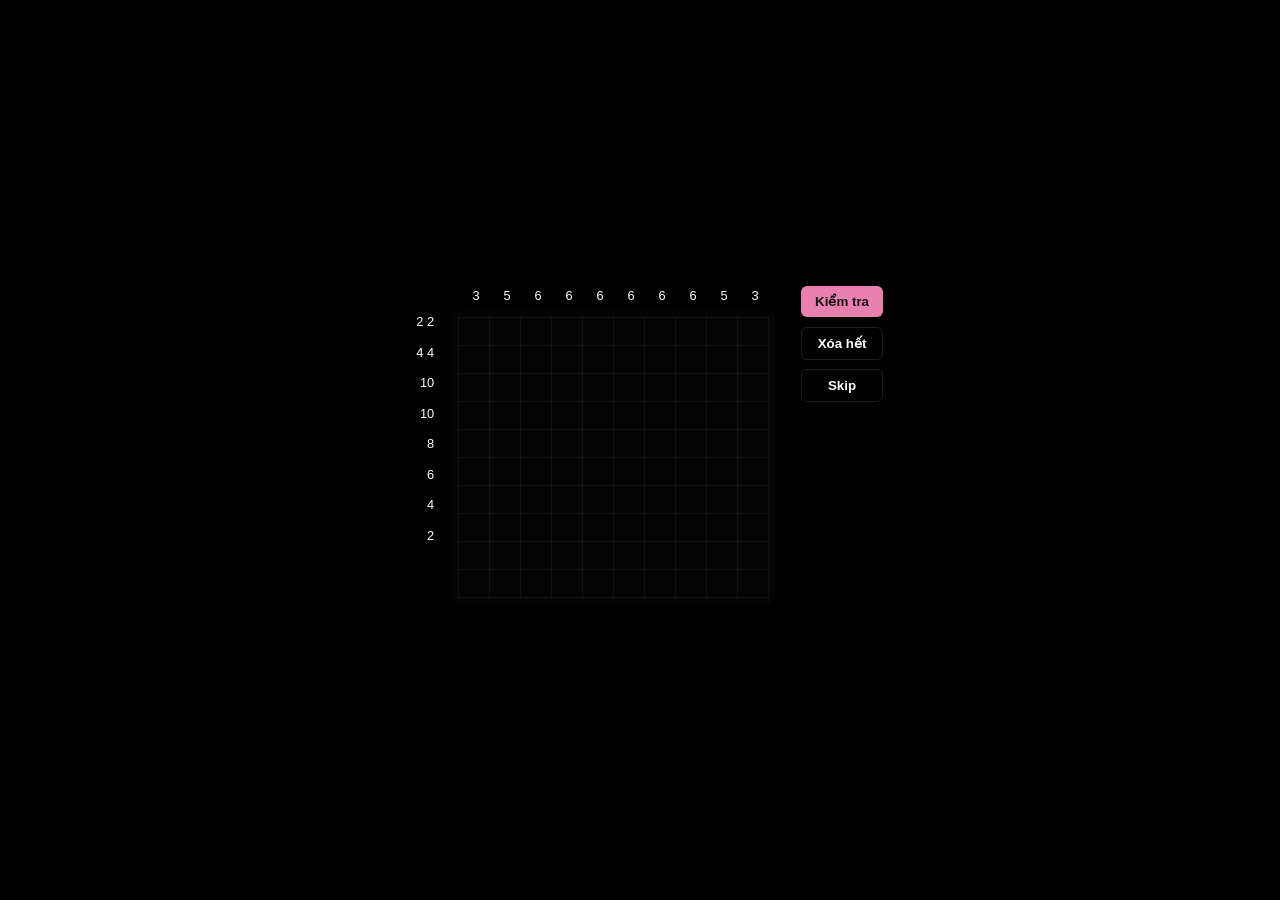
==== chi/index.html @ 555a5ee9 "Update index.html" ====
<!DOCTYPE HTML PUBLIC "-//W3C//DTD HTML 4.0 Transitional//EN">
<HTML>
 <HEAD>
  <TITLE> Nonogram </TITLE>
  <META NAME="Generator" CONTENT="EditPlus">
  <META NAME="Author" CONTENT="">
  <META NAME="Keywords" CONTENT="">
  <META NAME="Description" CONTENT="">
  <!-- Nice script/font for the revealed letter -->
  <link href="https://fonts.googleapis.com/css2?family=Great+Vibes&family=Playfair+Display:wght@400;700&display=swap" rel="stylesheet">
  <style>
  /* --- Page layout --- */
  html, body {
    height: 100%;
    padding: 0;
    margin: 0;
    background: #000;
    font-family: "Helvetica Neue", Helvetica, Arial, sans-serif;
    color: #fff;
  }
  /* faint running background (slideshow) */
  #slideshow {
    position: fixed;
    inset: 0;
    z-index: 0;
    overflow: hidden;
    opacity: 0.12; /* faint — change to taste */
    pointer-events: none;
    background-size: cover;
    background-position: center;
    transition: background-image 1s ease-in-out;
    filter: blur(1px) saturate(90%);
  }

  /* your existing canvas */
  canvas#pinkboard {
    position: fixed;
    width: 100%;
    height: 100%;
    z-index: 1;
  }

  /* main app container, hidden until puzzle solved */
  #main {
    position: relative;
    z-index: 2;
    width: 100%;
    height: 100%;
    display: none; /* shown only after puzzle solved */
    align-items: center;
    justify-content: center;
  }

  /* content box inside main area */
  .content {
    position: relative;
    margin: 2rem auto;
    padding: 1.5rem;
    max-width: 800px;
    background: rgba(0,0,0,0.4);
    border-radius: 12px;
    box-shadow: 0 6px 30px rgba(0,0,0,0.6);
    backdrop-filter: blur(4px);
    text-align: center;
  }

  .content h1 {
    font-family: "Playfair Display", serif;
    margin: 0 0 1rem 0;
    font-size: 2rem;
    letter-spacing: 0.02em;
  }

  /* letter modal */
  .modal {
    position: fixed;
    inset: 0;
    display: none;
    z-index: 10;
    align-items: center;
    justify-content: center;
    background: rgba(0,0,0,0.6);
  }
  .modal .letter-box {
    background: rgba(255,255,255,0.96);
    color: #111;
    padding: 2rem;
    border-radius: 12px;
    max-width: 80%;
    box-shadow: 0 10px 40px rgba(0,0,0,0.6);
    transform: translateY(-5px);
  }
  .modal .letter-box .letter-text {
    font-family: "Great Vibes", cursive;
    font-size: 2rem;
    line-height: 1;
    text-align: center;
    color: #c22;
  }
  .modal .close {
    margin-top: 1rem;
    display:inline-block;
    padding: 0.5rem 1rem;
    background:#111;
    color:#fff;
    border-radius:6px;
    cursor:pointer;
  }

  /* puzzle overlay */
  #puzzleOverlay {
    position: fixed;
    inset: 0;
    z-index: 5;
    display: flex;
    align-items: center;
    justify-content: center;
    background: #000;
    padding: 2rem;
  }
  .puzzle {
    display: flex;
    gap: 1rem;
    align-items: flex-start;
    color: #fff;
    user-select: none;
  }
  .puzzle .clues-top {
    display: grid;
    grid-template-columns: repeat(var(--cols), 31px);
    gap: 0;
    font-size: 0.8rem;
    text-align: center;
    margin-left: 5em;
  }
  
  .puzzle .clues-left {
    display: grid;
    grid-template-rows: repeat(var(--rows), 28px);
    gap: 2.5px;
    font-size: 0.8rem;
    text-align: right;
    padding-right: 6px;
    min-width: 3.4em;
  }
  .grid-wrap {
    background: rgba(255,255,255,0.02);
    padding: 6px;
    border-radius: 8px;
  }
  table.nonogram {
    border-collapse: collapse;
    background: rgba(0,0,0,0.2);
  }
  table.nonogram td {
    width: 28px;
    height: 28px;
    border: 1px solid rgba(255,255,255,0.06);
    cursor: pointer;
    transition: background 0.12s, transform 0.06s;
    vertical-align: middle;
    text-align:center;
  }
  table.nonogram td.empty { background: transparent; }
  table.nonogram td.filled { background: #ea80b0; box-shadow: inset 0 -3px 6px rgba(0,0,0,0.15); }
  table.nonogram td.crossed { background: transparent; color: rgba(255,255,255,0.4); }
  table.nonogram td.crossed::after {
    content: '✕';
    font-size: 14px;
    display: inline-block;
  }
  .puzzle-controls {
    display:flex;
    flex-direction:column;
    gap:0.6rem;
    margin-left: 0.6rem;
  }
  .btn {
    display:inline-block;
    padding: 0.5rem 0.9rem;
    background:#ea80b0;
    color:#111;
    border-radius:6px;
    font-weight:700;
    cursor:pointer;
    border:none;
  }
  .btn.secondary {
    background: transparent;
    border: 1px solid rgba(255,255,255,0.12);
    color: #fff;
  }
  .hint {
    font-size: 0.9rem;
    color: rgba(255,255,255,0.8);
    max-width: 260px;
  }
  .solved-banner {
    margin-top: 1rem;
    color: #8fffb0;
    font-weight:700;
  }

  /* small responsive */
  @media (max-width:700px) {
    table.nonogram td { width: 22px; height: 22px; }
    .puzzle { gap: 0.6rem; flex-direction: column; align-items: center; }
    .puzzle-controls { flex-direction: row; }
  }
  </style>
 </HEAD>

 <BODY>
  <!-- faint slideshow background (customize images in the script) -->
  <div id="slideshow" aria-hidden="true"></div>

  <!-- your original heart particle canvas (kept and unchanged) -->
  <canvas id="pinkboard"></canvas>

  <!-- puzzle overlay (blocks the main content until solved) -->
  <div id="puzzleOverlay" role="dialog" aria-modal="true">
    <div class="puzzle" id="puzzleArea" aria-label="Nonogram puzzle">
      <div>
        <!-- top clues will be inserted here -->
        <div class="clues-top" id="cluesTop" style="--cols:10"></div>

        <div style="display:flex; align-items:flex-start; gap:6px; margin-top:6px;">
          <div class="clues-left" id="cluesLeft" style="--rows:10"></div>
          <div class="grid-wrap">
            <table class="nonogram" id="nonogramGrid" aria-label="Puzzle grid"></table>
          </div>
        </div>
      </div>

      <div class="puzzle-controls" role="region" aria-label="Puzzle controls">
        <button class="btn" id="checkBtn">Kiểm tra</button>
        <button class="btn secondary" id="resetBtn">Xóa hết</button>
        <button class="btn secondary" id="revealBtn">Skip</button>
        <div id="status" class="solved-banner" aria-live="polite"></div>
      </div>
    </div>
  </div>

  <!-- main content (hidden until solved) -->
  <div id="main">
    <div class="content">
      <h1>Chúc em ngày Valentine trắng vui vẻ</h1>
      <p>Người yêu anh chơi game giỏi quá!!! Bấm nút để nhận phần thưởng nha</p>
      <button class="btn" id="showLetterBtn">Phần thưởng</button>
      <!-- <div style="margin-top:1rem;">
        <small style="opacity:0.8">Background images and letter text are customizable in the script comments.</small>
      </div> -->
    </div>
  </div>

  <!-- modal for beautiful letter -->
  <div class="modal" id="letterModal" role="dialog" aria-modal="true" aria-hidden="true">
    <div class="letter-box" role="document">
      <div class="letter-text" id="letterTextNode">...</div>
      <div style="text-align:center">
        <button class="close" id="closeModalBtn">Đóng</button>
      </div>
    </div>
  </div>

  <!-- Existing heart particle script (kept as-is from your original file) -->
  <script>
  /*
   * Settings (kept your settings with small tweak)
   */
  var settings = {
    particles: {
      length:   500,
      duration:   2,
      velocity: 100,
      effect: -0.75,
      size:      30,
    },
  };

  (function(){var b=0;var c=["ms","moz","webkit","o"];for(var a=0;a<c.length&&!window.requestAnimationFrame;++a){window.requestAnimationFrame=window[c[a]+"RequestAnimationFrame"];window.cancelAnimationFrame=window[c[a]+"CancelAnimationFrame"]||window[c[a]+"CancelRequestAnimationFrame"]}if(!window.requestAnimationFrame){window.requestAnimationFrame=function(h,e){var d=new Date().getTime();var f=Math.max(0,16-(d-b));var g=window.setTimeout(function(){h(d+f)},f);b=d+f;return g}}if(!window.cancelAnimationFrame){window.cancelAnimationFrame=function(d){clearTimeout(d)}}}());

  var Point = (function() {
    function Point(x, y) { this.x = (typeof x !== 'undefined') ? x : 0; this.y = (typeof y !== 'undefined') ? y : 0; }
    Point.prototype.clone = function() { return new Point(this.x, this.y); };
    Point.prototype.length = function(length) { if (typeof length == 'undefined') return Math.sqrt(this.x * this.x + this.y * this.y); this.normalize(); this.x *= length; this.y *= length; return this; };
    Point.prototype.normalize = function() { var length = this.length(); this.x /= length; this.y /= length; return this; };
    return Point;
  })();

  var Particle = (function() {
    function Particle() { this.position = new Point(); this.velocity = new Point(); this.acceleration = new Point(); this.age = 0; }
    Particle.prototype.initialize = function(x, y, dx, dy) {
      this.position.x = x; this.position.y = y; this.velocity.x = dx; this.velocity.y = dy;
      this.acceleration.x = dx * settings.particles.effect; this.acceleration.y = dy * settings.particles.effect; this.age = 0;
    };
    Particle.prototype.update = function(deltaTime) {
      this.position.x += this.velocity.x * deltaTime; this.position.y += this.velocity.y * deltaTime;
      this.velocity.x += this.acceleration.x * deltaTime; this.velocity.y += this.acceleration.y * deltaTime;
      this.age += deltaTime;
    };
    Particle.prototype.draw = function(context, image) {
      function ease(t) { return (--t) * t * t + 1; }
      var size = image.width * ease(this.age / settings.particles.duration);
      context.globalAlpha = 1 - this.age / settings.particles.duration;
      context.drawImage(image, this.position.x - size / 2, this.position.y - size / 2, size, size);
    };
    return Particle;
  })();

  var ParticlePool = (function() {
    var particles, firstActive = 0, firstFree = 0, duration = settings.particles.duration;
    function ParticlePool(length) {
      particles = new Array(length);
      for (var i = 0; i < particles.length; i++) particles[i] = new Particle();
    }
    ParticlePool.prototype.add = function(x, y, dx, dy) {
      particles[firstFree].initialize(x, y, dx, dy);
      firstFree++; if (firstFree == particles.length) firstFree = 0;
      if (firstActive == firstFree) firstActive++;
      if (firstActive == particles.length) firstActive = 0;
    };
    ParticlePool.prototype.update = function(deltaTime) {
      var i;
      if (firstActive < firstFree) {
        for (i = firstActive; i < firstFree; i++) particles[i].update(deltaTime);
      }
      if (firstFree < firstActive) {
        for (i = firstActive; i < particles.length; i++) particles[i].update(deltaTime);
        for (i = 0; i < firstFree; i++) particles[i].update(deltaTime);
      }
      while (particles[firstActive].age >= duration && firstActive != firstFree) {
        firstActive++;
        if (firstActive == particles.length) firstActive = 0;
      }
    };
    ParticlePool.prototype.draw = function(context, image) {
      if (firstActive < firstFree) {
        for (i = firstActive; i < firstFree; i++) particles[i].draw(context, image);
      }
      if (firstFree < firstActive) {
        for (i = firstActive; i < particles.length; i++) particles[i].draw(context, image);
        for (i = 0; i < firstFree; i++) particles[i].draw(context, image);
      }
    };
    return ParticlePool;
  })();

  (function(canvas) {
    var context = canvas.getContext('2d'),
        particles = new ParticlePool(settings.particles.length),
        particleRate = settings.particles.length / settings.particles.duration,
        time;

    function pointOnHeart(t) {
      return new Point(
        160 * Math.pow(Math.sin(t), 3),
        130 * Math.cos(t) - 50 * Math.cos(2 * t) - 20 * Math.cos(3 * t) - 10 * Math.cos(4 * t) + 25
      );
    }

    var image = (function() {
      var canvas  = document.createElement('canvas'),
          context = canvas.getContext('2d');
      canvas.width  = settings.particles.size;
      canvas.height = settings.particles.size;
      function to(t) {
        var point = pointOnHeart(t);
        point.x = settings.particles.size / 2 + point.x * settings.particles.size / 350;
        point.y = settings.particles.size / 2 - point.y * settings.particles.size / 350;
        return point;
      }
      context.beginPath();
      var t = -Math.PI;
      var point = to(t);
      context.moveTo(point.x, point.y);
      while (t < Math.PI) {
        t += 0.01;
        point = to(t);
        context.lineTo(point.x, point.y);
      }
      context.closePath();
      context.fillStyle = '#ea80b0';
      context.fill();
      var image = new Image();
      image.src = canvas.toDataURL();
      return image;
    })();

    function render() {
      requestAnimationFrame(render);
      var newTime   = new Date().getTime() / 1000,
          deltaTime = newTime - (time || newTime);
      time = newTime;
      context.clearRect(0, 0, canvas.width, canvas.height);
      var amount = particleRate * deltaTime;
      for (var i = 0; i < amount; i++) {
        var pos = pointOnHeart(Math.PI - 2 * Math.PI * Math.random());
        var dir = pos.clone().length(settings.particles.velocity);
        particles.add(canvas.width / 2 + pos.x, canvas.height / 2 - pos.y, dir.x, -dir.y);
      }
      particles.update(deltaTime);
      particles.draw(context, image);
    }

    function onResize() {
      canvas.width  = canvas.clientWidth;
      canvas.height = canvas.clientHeight;
    }
    window.onresize = onResize;
    setTimeout(function() { onResize(); render(); }, 10);
  })(document.getElementById('pinkboard'));
  </script>

  <!-- Nonogram puzzle + slideshow + UI script -->
  <script>
  /*********************
   * CUSTOMIZATION AREA
   *
   * - Replace strings in slideshowImages with your picture URLs.
   * - Change letterText to whatever you want to reveal.
   * - You can adjust the grid size or pixel-art by editing "solution" below
   *********************/
  var slideshowImages = [
    // Example placeholders — replace with your own images (URLs or data URIs)
    "https://images.unsplash.com/photo-1503264116251-35a269479413?w=1600&q=60&auto=format&fit=crop",
    "https://images.unsplash.com/photo-1495567720989-cebdbdd97913?w=1600&q=60&auto=format&fit=crop",
    "https://images.unsplash.com/photo-1469474968028-56623f02e42e?w=1600&q=60&auto=format&fit=crop"
  ];

  // The text that the letter modal will display — change this to your custom message.
  var letterText = "Gửi người yêu,\n\nĐến đây chắc em biết câu trả lời rùi nhỉ. Sau 22 mùa valentine cô độc, anh đã rất hạnh phúc khi nhận được tấm lòng của em từ những que socola ngon tuyệt. Một tháng vừa qua anh và em tuy xa về khoảng cách, anh lại thấy tâm hồn mình gần nhau hơn. Dù là học, chơi game, xem phim hay thậm chí là trong mơ, hình bóng của em luôn hiện hữu trong tâm trí anh. Anh mong là từ giờ đến tháng 6 bọn mình đều tiếp tục duy trì như vậy nhé! Để rồi lần tới mình gặp nhau, mình sẽ ôm nhau trọn vẹn và trao cho nhau nụ hôn say đắm bù cho những tháng ngày phải xa cách. Anh yêu em nhiều lắm.\n\nĐọc được những dòng này thì chắc em cũng vừa dậy. Vậy anh chúc Chi ăn sáng ngon miệng và đánh pick vui vẻ nha. Lát tầm 2h chiều em ở nhà thì sẽ có bất ngờ tiếp :). Yêu emmmmmmmmmmmmmmmmm";

  /*********************
   * NONOGRAM SOLUTION (10x10)
   * 1 = filled cell, 0 = empty cell
   *
   * This pixel-art forms a simple heart. To change the image,
   * change this array (must be rows × cols).
   *********************/
  var solution = [
    [0,1,1,0,0,0,0,1,1,0],
    [1,1,1,1,0,0,1,1,1,1],
    [1,1,1,1,1,1,1,1,1,1],
    [1,1,1,1,1,1,1,1,1,1],
    [0,1,1,1,1,1,1,1,1,0],
    [0,0,1,1,1,1,1,1,0,0],
    [0,0,0,1,1,1,1,0,0,0],
    [0,0,0,0,1,1,0,0,0,0],
    [0,0,0,0,0,0,0,0,0,0],
    [0,0,0,0,0,0,0,0,0,0]
  ];

  var ROWS = solution.length;
  var COLS = solution[0].length;

  /*********************
   * Generate nonogram clues from 'solution' array
   *********************/
  function computeClues(matrix) {
    var rows = matrix.map(function(row) {
      var runs = [], count = 0;
      row.forEach(function(cell) {
        if (cell) count++; else { if (count>0) { runs.push(count); count=0; } }
      });
      if (count>0) runs.push(count);
      if (runs.length === 0) runs = [0];
      return runs;
    });
    var cols = [];
    for (var c=0;c<COLS;c++) {
      var runs = [], count = 0;
      for (var r=0;r<ROWS;r++) {
        if (matrix[r][c]) count++; else { if (count>0) { runs.push(count); count=0; } }
      }
      if (count>0) runs.push(count);
      if (runs.length === 0) runs = [0];
      cols.push(runs);
    }
    return {rows: rows, cols: cols};
  }

  /*********************
   * Build UI
   *********************/
  var clues = computeClues(solution);
  var cluesTop = document.getElementById('cluesTop');
  var cluesLeft = document.getElementById('cluesLeft');
  var gridTable = document.getElementById('nonogramGrid');
  document.getElementById('cluesTop').style.setProperty('--cols', COLS);
  document.getElementById('cluesLeft').style.setProperty('--rows', ROWS);

  // Render top clues (columns) — show each column's runs as vertical stack
  cluesTop.innerHTML = '';
  for (var c=0;c<COLS;c++) {
    var cell = document.createElement('div');
    // show runs separated by line breaks
    cell.innerHTML = clues.cols[c].map(function(n){ return n>0? n : ""; }).join('<br>');
    cell.style.padding = '2px 3px';
    cluesTop.appendChild(cell);
  }

  // Render left clues (rows)
  cluesLeft.innerHTML = '';
  for (var r=0;r<ROWS;r++) {
    var div = document.createElement('div');
    div.style.padding = '3px 6px';
    div.innerText = clues.rows[r].map(function(n){ return n>0? n : ""; }).join('   ');
    cluesLeft.appendChild(div);
  }

  // Build grid
  gridTable.innerHTML = '';
  var state = []; // 0 empty, 1 filled, 2 crossed
  for (var r=0;r<ROWS;r++) {
    var tr = document.createElement('tr');
    state[r] = [];
    for (var c=0;c<COLS;c++) {
      state[r][c] = 0;
      var td = document.createElement('td');
      td.className = 'empty';
      td.dataset.r = r;
      td.dataset.c = c;
      td.setAttribute('role','button');
      // Left click cycle: empty -> filled -> crossed -> empty
      td.addEventListener('click', function(ev){
        var rr = +this.dataset.r, cc = +this.dataset.c;
        state[rr][cc] = (state[rr][cc] + 1) % 3;
        updateCell(this, state[rr][cc]);
      });
      // Right click toggles cross (prevent context menu)
      td.addEventListener('contextmenu', function(ev){
        ev.preventDefault();
        var rr = +this.dataset.r, cc = +this.dataset.c;
        state[rr][cc] = state[rr][cc] === 2 ? 0 : 2;
        updateCell(this, state[rr][cc]);
        return false;
      });
      tr.appendChild(td);
    }
    gridTable.appendChild(tr);
  }

  function updateCell(td, st) {
    td.classList.remove('empty','filled','crossed');
    if (st===0) td.classList.add('empty');
    else if (st===1) td.classList.add('filled');
    else td.classList.add('crossed');
  }

  // Buttons
  document.getElementById('checkBtn').addEventListener('click', function(){
    if (checkSolution()) {
      solvedSequence();
    } else {
      var status = document.getElementById('status');
      status.innerText = "Chưa đúng nha!";
      setTimeout(function(){ status.innerText = ""; }, 2500);
    }
  });

  document.getElementById('resetBtn').addEventListener('click', function(){
    for (var r=0;r<ROWS;r++) for (var c=0;c<COLS;c++) { state[r][c]=0; updateCell(gridTable.rows[r].cells[c], 0); }
    document.getElementById('status').innerText = "";
  });

  document.getElementById('revealBtn').addEventListener('click', function(){
    // quick reveal for convenience
    for (var r=0;r<ROWS;r++) for (var c=0;c<COLS;c++) {
      state[r][c] = solution[r][c] ? 1 : 0;
      updateCell(gridTable.rows[r].cells[c], state[r][c]);
    }
    document.getElementById('status').innerText = "Hoàn thiện!";
    setTimeout(function(){ solvedSequence(); }, 500);
  });

  function checkSolution() {
    for (var r=0;r<ROWS;r++) for (var c=0;c<COLS;c++) {
      var want = solution[r][c] ? 1 : 0;
      if ((state[r][c] === 1 ? 1 : 0) !== want) return false;
    }
    return true;
  }

  /*********************
   * On solved: reveal main content with small animation
   *********************/
  function solvedSequence() {
    var overlay = document.getElementById('puzzleOverlay');
    var status = document.getElementById('status');
    status.innerText = "Hoàn thiện!";
    // fade out overlay
    overlay.style.transition = 'opacity 0.8s ease';
    overlay.style.opacity = '0';
    setTimeout(function(){
      overlay.style.display = 'none';
      document.getElementById('main').style.display = 'flex';
    }, 850);
  }

  /*********************
   * Letter modal logic
   *********************/
  var showBtn = document.getElementById('showLetterBtn');
  var modal = document.getElementById('letterModal');
  var letterNode = document.getElementById('letterTextNode');
  var closeModalBtn = document.getElementById('closeModalBtn');

  // format letter text (allow newlines)
  function formatLetterText(text) {
    return text.split('\n').map(function(line){
      return '<div>'+line.replace(/</g,'&lt;').replace(/>/g,'&gt;')+'</div>';
    }).join('');
  }

  showBtn.addEventListener('click', function(){
    letterNode.innerHTML = formatLetterText(letterText);
    modal.style.display = 'flex';
    modal.setAttribute('aria-hidden','false');
  });
  closeModalBtn.addEventListener('click', function(){
    modal.style.display = 'none';
    modal.setAttribute('aria-hidden','true');
  });
  modal.addEventListener('click', function(e){
    if (e.target === modal) { modal.style.display = 'none'; modal.setAttribute('aria-hidden','true'); }
  });

  /*********************
   * Slideshow background (faint)
   *********************/
  (function(){
    var idx = 0;
    var el = document.getElementById('slideshow');

    // sanitize / fallback: if array empty, use subtle gradient
    if (!slideshowImages || slideshowImages.length === 0) {
      el.style.background = 'linear-gradient(135deg,#111,#444)';
      return;
    }
    function setBg(i) {
      el.style.backgroundImage = 'url("' + slideshowImages[i] + '")';
    }
    setBg(idx);
    setInterval(function(){
      idx = (idx + 1) % slideshowImages.length;
      // fade via toggling background-image — CSS transition handles smoothness
      setBg(idx);
    }, 8000);
  })();

  /*********************
   * Accessibility: keyboard support for checking puzzle
   *********************/
  document.addEventListener('keydown', function(e){
    if (e.key === 'Enter') document.getElementById('checkBtn').click();
    if (e.key === 'r') document.getElementById('resetBtn').click();
  });

  /*********************
   * Done — the page is ready.
   *********************/
  </script>
 </BODY>
</HTML>
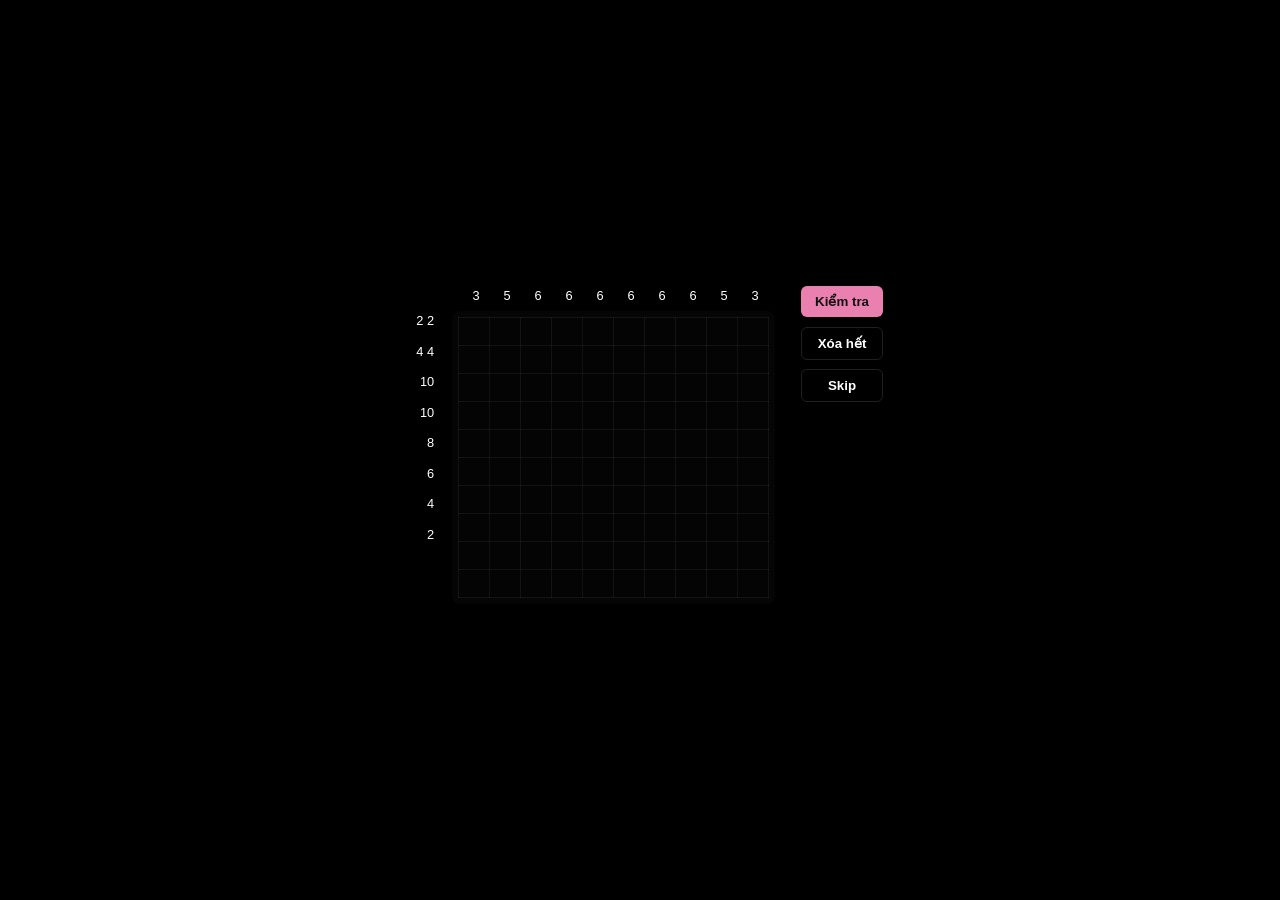
==== commit edca0804: "Update index.html" ====
--- a/chi/index.html
+++ b/chi/index.html
@@ -504,7 +504,7 @@
   cluesLeft.innerHTML = '';
   for (var r=0;r<ROWS;r++) {
     var div = document.createElement('div');
-    div.style.padding = '3px 6px';
+    div.style.padding = '2px 6px';
     div.innerText = clues.rows[r].map(function(n){ return n>0? n : ""; }).join('   ');
     cluesLeft.appendChild(div);
   }
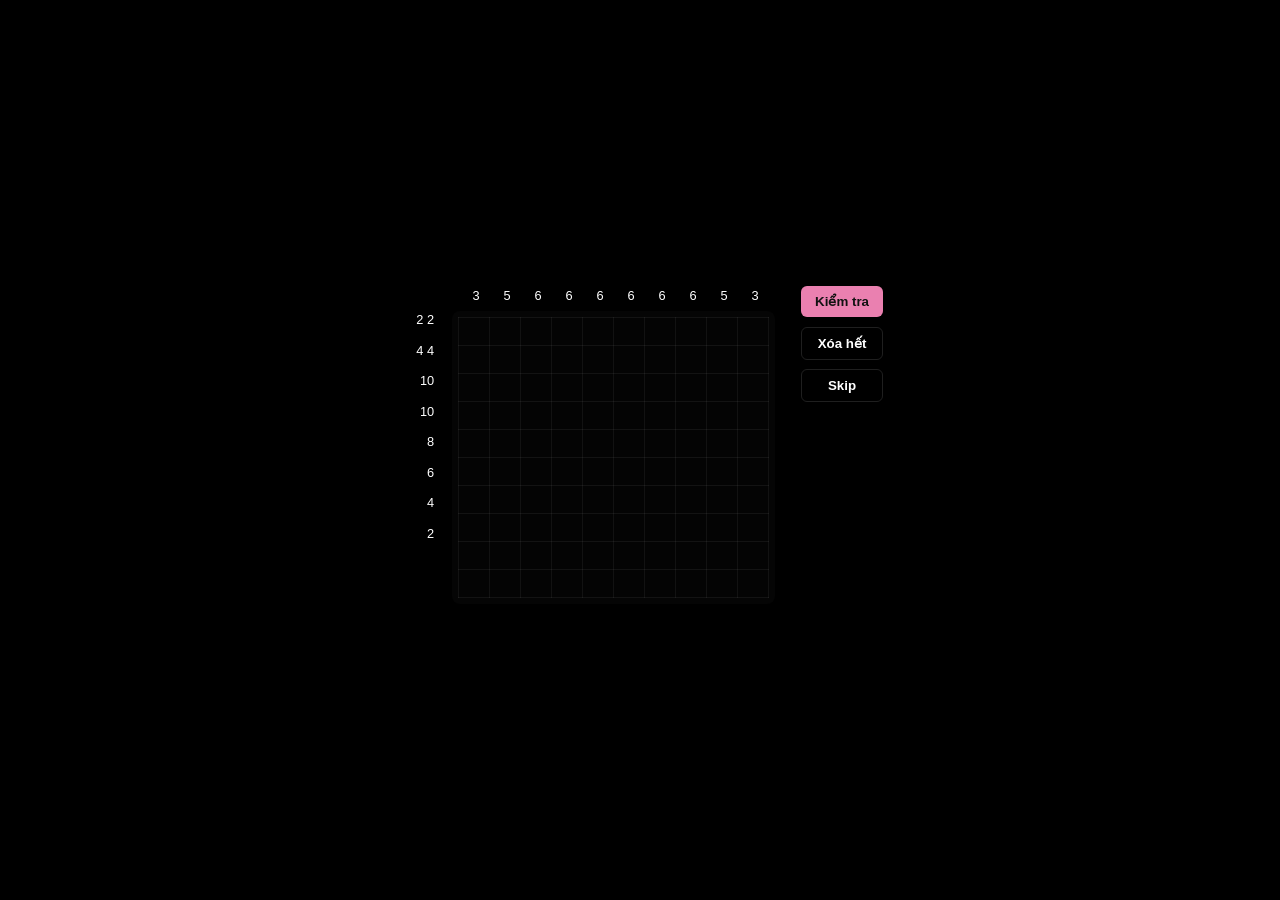
==== commit c62735f6: "Update index.html" ====
--- a/chi/index.html
+++ b/chi/index.html
@@ -423,9 +423,10 @@
    *********************/
   var slideshowImages = [
     // Example placeholders — replace with your own images (URLs or data URIs)
-    "https://images.unsplash.com/photo-1503264116251-35a269479413?w=1600&q=60&auto=format&fit=crop",
-    "https://images.unsplash.com/photo-1495567720989-cebdbdd97913?w=1600&q=60&auto=format&fit=crop",
-    "https://images.unsplash.com/photo-1469474968028-56623f02e42e?w=1600&q=60&auto=format&fit=crop"
+    "https://media.discordapp.net/attachments/345101164406112266/1482128092527857685/IMG_8514.JPG?ex=69b5d2d9&is=69b48159&hm=6fd02acec44063ac6b74f96a84d56bc58ae4f5b6b04d6626ed19ca799b789253&=&format=webp&width=1188&height=790",
+    "https://media.discordapp.net/attachments/345101164406112266/1482129010132517086/IMG_8221.jpg?ex=69b5d3b4&is=69b48234&hm=3a8412820178d2b88cc592cbd0308ab14311b923f6d0a36a397a0c19cade5e4c&=&format=webp&width=1053&height=790",
+   "https://media.discordapp.net/attachments/345101164406112266/1482129011311382761/IMG_8322.jpg?ex=69b5d3b4&is=69b48234&hm=863e1b73443fd3251b68ae5306806b6588b09ea9847ed72d9a5c2a9f0015a6df&=&format=webp&width=1053&height=790",
+   "https://media.discordapp.net/attachments/345101164406112266/1482129012292845680/IMG_8539.jpg?ex=69b5d3b5&is=69b48235&hm=0bbadfda5638885d2391d4e453ca70d90abc29340ec141af9418843d18addddd&=&format=webp&width=592&height=790"
   ];
 
   // The text that the letter modal will display — change this to your custom message.
@@ -504,7 +505,7 @@
   cluesLeft.innerHTML = '';
   for (var r=0;r<ROWS;r++) {
     var div = document.createElement('div');
-    div.style.padding = '2px 6px';
+    div.style.padding = '1px 6px';
     div.innerText = clues.rows[r].map(function(n){ return n>0? n : ""; }).join('   ');
     cluesLeft.appendChild(div);
   }
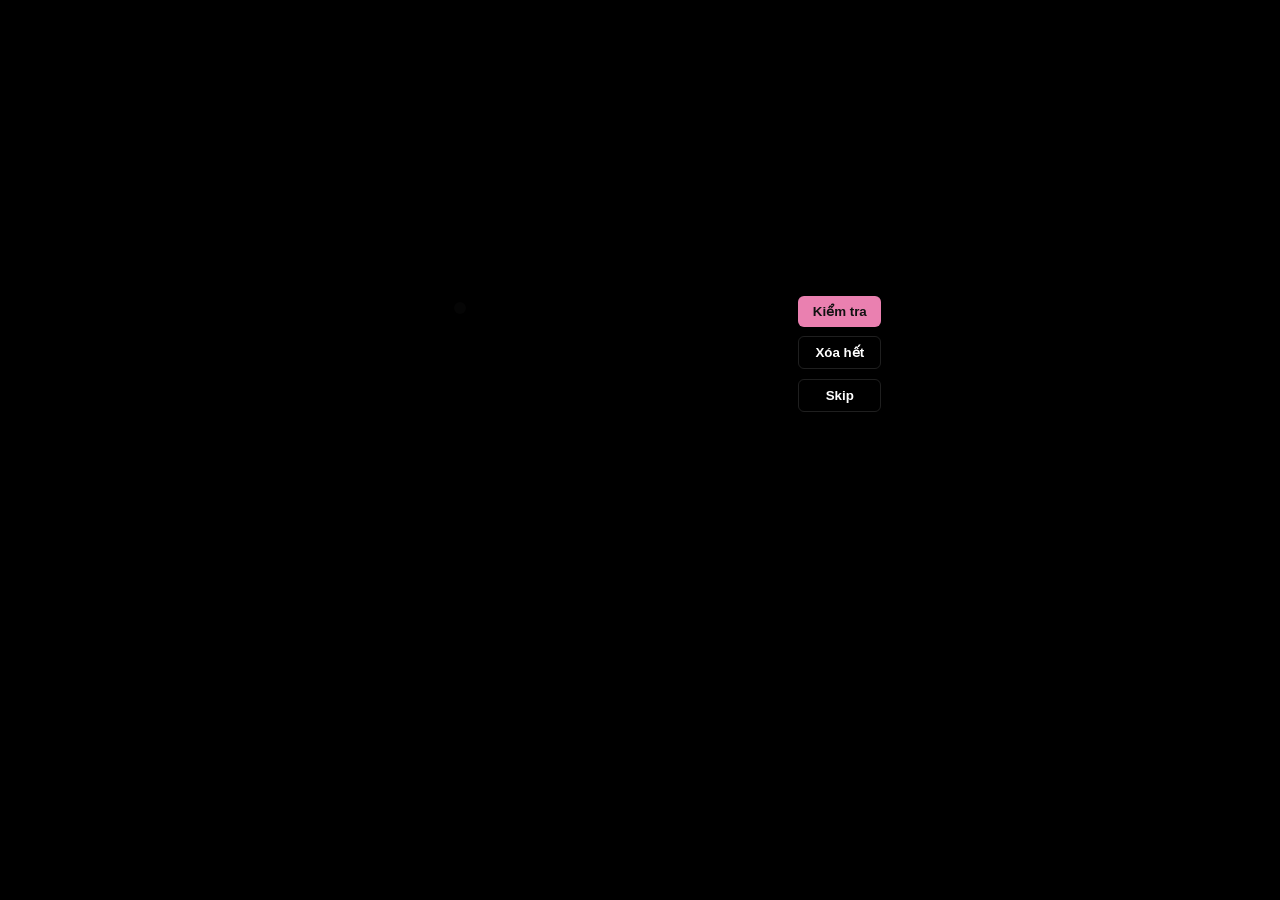
==== commit 744758cc: "Update index.html" ====
--- a/chi/index.html
+++ b/chi/index.html
@@ -20,6 +20,9 @@
   }
   /* faint running background (slideshow) */
   #slideshow {
+    height: 100vh;
+    inset: 0;
+    z-index: -1;
     position: fixed;
     inset: 0;
     z-index: 0;
@@ -630,25 +633,64 @@
   /*********************
    * Slideshow background (faint)
    *********************/
-  (function(){
-    var idx = 0;
-    var el = document.getElementById('slideshow');
-
-    // sanitize / fallback: if array empty, use subtle gradient
-    if (!slideshowImages || slideshowImages.length === 0) {
-      el.style.background = 'linear-gradient(135deg,#111,#444)';
-      return;
-    }
-    function setBg(i) {
-      el.style.backgroundImage = 'url("' + slideshowImages[i] + '")';
-    }
-    setBg(idx);
-    setInterval(function(){
-      idx = (idx + 1) % slideshowImages.length;
-      // fade via toggling background-image — CSS transition handles smoothness
-      setBg(idx);
-    }, 8000);
-  })();
+(function () {
+  var idx = 0;
+  var el = document.getElementById('slideshow');
+
+  if (!slideshowImages || slideshowImages.length === 0) {
+    el.style.background = 'linear-gradient(135deg,#111,#444)';
+    return;
+  }
+
+  // Two layers sit stacked; we crossfade between them
+  el.style.position = 'relative';
+  el.style.overflow = 'hidden';
+
+  function makeLayer(src) {
+    var d = document.createElement('div');
+    d.style.cssText = [
+      'position:absolute', 'inset:0',
+      'background-size:cover', 'background-position:center',
+      'background-image:url("' + src + '")',
+      'transition:opacity 1s ease-in-out',
+    ].join(';');
+    el.appendChild(d);
+    return d;
+  }
+
+  var current = makeLayer(slideshowImages[0]);
+  current.style.opacity = '1';
+
+  var next = makeLayer(slideshowImages[1 % slideshowImages.length]);
+  next.style.opacity = '0';
+
+setInterval(function () {
+  idx = (idx + 1) % slideshowImages.length;
+
+  // Load current image into the hidden layer, then crossfade
+  next.style.backgroundImage = 'url("' + slideshowImages[idx] + '")';
+
+  // Small delay to let the browser paint the new background before fading in
+  requestAnimationFrame(function () {
+    requestAnimationFrame(function () {
+      next.style.zIndex    = '2';
+      current.style.zIndex = '1';
+      next.style.opacity   = '1';
+      current.style.opacity = '0';
+
+      var tmp = current;
+      current = next;
+      next = tmp;
+
+      // Now safely pre-load the NEXT image into the hidden layer
+      // after the transition duration (1s) has elapsed
+      var preloadIdx = (idx + 1) % slideshowImages.length;
+      setTimeout(function () {
+        next.style.backgroundImage = 'url("' + slideshowImages[preloadIdx] + '")';
+      }, 1100); // just over the 1s transition
+    });
+  });
+}, 8000);
 
   /*********************
    * Accessibility: keyboard support for checking puzzle
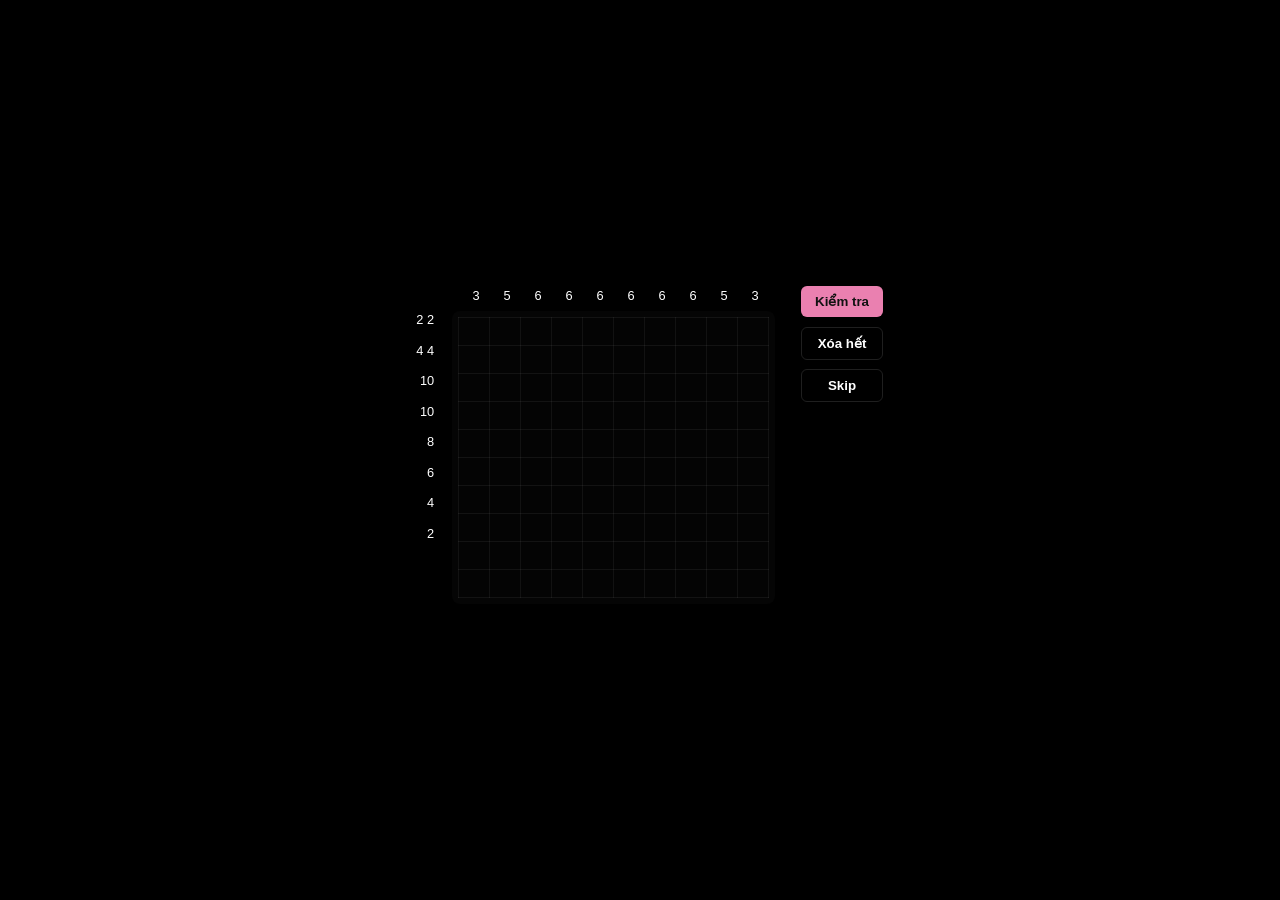
==== commit edc3338d: "rollback" ====
--- a/chi/index.html
+++ b/chi/index.html
@@ -20,9 +20,6 @@
   }
   /* faint running background (slideshow) */
   #slideshow {
-    height: 100vh;
-    inset: 0;
-    z-index: -1;
     position: fixed;
     inset: 0;
     z-index: 0;
@@ -633,64 +630,25 @@
   /*********************
    * Slideshow background (faint)
    *********************/
-(function () {
-  var idx = 0;
-  var el = document.getElementById('slideshow');
-
-  if (!slideshowImages || slideshowImages.length === 0) {
-    el.style.background = 'linear-gradient(135deg,#111,#444)';
-    return;
-  }
-
-  // Two layers sit stacked; we crossfade between them
-  el.style.position = 'relative';
-  el.style.overflow = 'hidden';
-
-  function makeLayer(src) {
-    var d = document.createElement('div');
-    d.style.cssText = [
-      'position:absolute', 'inset:0',
-      'background-size:cover', 'background-position:center',
-      'background-image:url("' + src + '")',
-      'transition:opacity 1s ease-in-out',
-    ].join(';');
-    el.appendChild(d);
-    return d;
-  }
-
-  var current = makeLayer(slideshowImages[0]);
-  current.style.opacity = '1';
-
-  var next = makeLayer(slideshowImages[1 % slideshowImages.length]);
-  next.style.opacity = '0';
-
-setInterval(function () {
-  idx = (idx + 1) % slideshowImages.length;
-
-  // Load current image into the hidden layer, then crossfade
-  next.style.backgroundImage = 'url("' + slideshowImages[idx] + '")';
-
-  // Small delay to let the browser paint the new background before fading in
-  requestAnimationFrame(function () {
-    requestAnimationFrame(function () {
-      next.style.zIndex    = '2';
-      current.style.zIndex = '1';
-      next.style.opacity   = '1';
-      current.style.opacity = '0';
-
-      var tmp = current;
-      current = next;
-      next = tmp;
-
-      // Now safely pre-load the NEXT image into the hidden layer
-      // after the transition duration (1s) has elapsed
-      var preloadIdx = (idx + 1) % slideshowImages.length;
-      setTimeout(function () {
-        next.style.backgroundImage = 'url("' + slideshowImages[preloadIdx] + '")';
-      }, 1100); // just over the 1s transition
-    });
-  });
-}, 8000);
+  (function(){
+    var idx = 0;
+    var el = document.getElementById('slideshow');
+
+    // sanitize / fallback: if array empty, use subtle gradient
+    if (!slideshowImages || slideshowImages.length === 0) {
+      el.style.background = 'linear-gradient(135deg,#111,#444)';
+      return;
+    }
+    function setBg(i) {
+      el.style.backgroundImage = 'url("' + slideshowImages[i] + '")';
+    }
+    setBg(idx);
+    setInterval(function(){
+      idx = (idx + 1) % slideshowImages.length;
+      // fade via toggling background-image — CSS transition handles smoothness
+      setBg(idx);
+    }, 8000);
+  })();
 
   /*********************
    * Accessibility: keyboard support for checking puzzle
